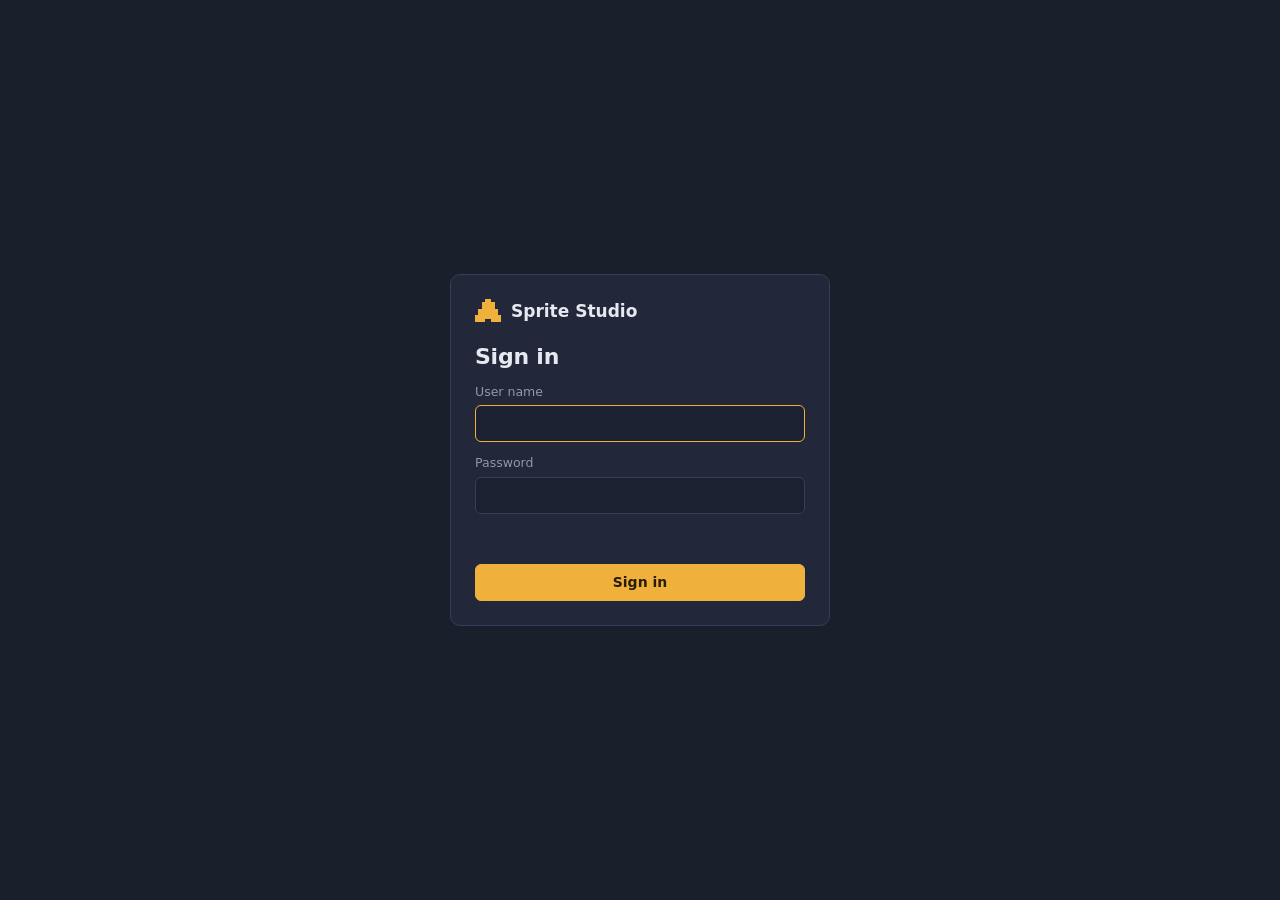
==== webapp/static/login.html @ f3d2a0d7 "feat(webapp)!: sign-in accounts, per-user spaces and sharing Replaces the single shared password wit" ====
<!doctype html>
<html lang="en">
<head>
<meta charset="utf-8">
<meta name="viewport" content="width=device-width, initial-scale=1">
<title>Sprite Studio: sign in</title>
<link rel="icon" href="data:image/svg+xml,%3Csvg xmlns='http://www.w3.org/2000/svg' viewBox='0 0 8 8' shape-rendering='crispEdges'%3E%3Cpath fill='%23f0b13c' d='M3 0h2v1H3zM2 1h4v2H2zM1 3h6v2H1zM0 5h3v2H0zM5 5h3v2H5zM3 5h2v1H3z'/%3E%3C/svg%3E">
<link rel="stylesheet" href="app.css">
<style>
  .gate { min-height: 100vh; display: grid; place-items: center; padding: 16px; }
  .gate form { width: min(380px, 100%); background: var(--panel); border: 1px solid var(--line); border-radius: var(--radius-lg); padding: 24px; }
  .gate .brand { display: flex; align-items: center; gap: 10px; font-weight: 680; font-size: 17px; margin-bottom: 18px; }
  .gate .brand svg { width: 26px; height: 26px; color: var(--amber); }
  .gate label { display: block; margin: 12px 0 4px; font-size: 12.5px; color: var(--muted); }
  .gate input { width: 100%; }
  .gate .btn { width: 100%; margin-top: 18px; }
  .gate .msg { min-height: 20px; margin-top: 12px; font-size: 13px; }
</style>
</head>
<body>
<main class="gate">
  <form id="form" autocomplete="on">
    <div class="brand">
      <svg viewBox="0 0 8 8" shape-rendering="crispEdges" aria-hidden="true"><path fill="currentColor" d="M3 0h2v1H3zM2 1h4v2H2zM1 3h6v2H1zM0 5h3v2H0zM5 5h3v2H5zM3 5h2v1H3z"/></svg>
      <span>Sprite Studio</span>
    </div>
    <h1 id="title">Sign in</h1>
    <p id="intro" class="small muted"></p>
    <div id="fields"></div>
    <div id="msg" class="msg err-text" role="alert"></div>
    <button id="go" class="btn primary" type="submit">Sign in</button>
  </form>
</main>
<script>
"use strict";
const $ = (s) => document.querySelector(s);
const form = $("#form");
let mode = "login";

function field(id, label, type, extra) {
  const wrap = document.createElement("div");
  const l = document.createElement("label");
  l.htmlFor = id;
  l.textContent = label;
  const i = document.createElement("input");
  i.id = id; i.name = id; i.type = type;
  Object.assign(i, extra || {});
  wrap.append(l, i);
  return wrap;
}

function show(m, user) {
  mode = m;
  const f = $("#fields");
  f.replaceChildren();
  $("#msg").textContent = "";
  $("#go").disabled = false;
  if (m === "login") {
    $("#title").textContent = "Sign in";
    $("#intro").textContent = "";
    f.append(field("username", "User name", "text", { autocomplete: "username", autofocus: true, autocapitalize: "none", spellcheck: false }),
             field("password", "Password", "password", { autocomplete: "current-password" }));
    $("#go").textContent = "Sign in";
  } else if (m === "setup") {
    $("#title").textContent = "Create the administrator";
    $("#intro").textContent = "No account exists yet. The setup code was printed when the service started (journalctl -u spritegen-web) and is in the setup_code file of the state folder.";
    f.append(field("code", "Setup code", "text", { autocomplete: "off", autofocus: true, spellcheck: false }),
             field("username", "User name", "text", { autocomplete: "username", autocapitalize: "none", spellcheck: false }),
             field("password", "Password (10 characters or more)", "password", { autocomplete: "new-password" }),
             field("again", "Password again", "password", { autocomplete: "new-password" }));
    $("#go").textContent = "Create the account";
  } else {
    $("#title").textContent = "Choose a new password";
    $("#intro").textContent = (user ? user + ", an" : "An") + " administrator asks you to choose your own password before you go on.";
    f.append(field("current", "Current password", "password", { autocomplete: "current-password", autofocus: true }),
             field("password", "New password (10 characters or more)", "password", { autocomplete: "new-password" }),
             field("again", "New password again", "password", { autocomplete: "new-password" }));
    $("#go").textContent = "Change the password";
  }
}

async function post(path, body) {
  const r = await fetch("/api/auth/" + path, { method: "POST", headers: { "Content-Type": "application/json" }, body: JSON.stringify(body) });
  const data = await r.json().catch(() => ({}));
  if (!r.ok) throw new Error(data.error || r.statusText);
  return data;
}

form.addEventListener("submit", async (e) => {
  e.preventDefault();
  const v = (id) => ($("#" + id) || {}).value || "";
  const go = $("#go");
  go.disabled = true;
  $("#msg").textContent = "";
  try {
    if (mode !== "login" && v("password") !== v("again")) throw new Error("The two passwords differ.");
    if (mode === "login") {
      const me = await post("login", { username: v("username"), password: v("password") });
      if (me.must_change) return show("change", me.username);
    } else if (mode === "setup") {
      await post("setup", { code: v("code").trim(), username: v("username"), password: v("password") });
    } else {
      await post("password", { current: v("current"), new: v("password") });
    }
    location.replace("/");
  } catch (err) {
    $("#msg").textContent = err.message;
    go.disabled = false;
  }
});

(async () => {
  try {
    const s = await (await fetch("/api/auth/state")).json();
    if (s.user && s.user.must_change) return show("change", s.user.username);
    if (s.user) return location.replace("/");
    show(s.setup ? "setup" : "login");
  } catch (_) {
    show("login");
  }
})();
</script>
</body>
</html>
---- webapp/static/app.css ----
/* Sprite Studio. A cool slate workbench with one phosphor-amber accent (a
   phosphor CRT); the sprites sit on a
   "light table" whose backdrop is chosen by the viewer. */

:root {
  --bg: #1a1f2c;
  --panel: #222839;
  --panel-2: #2a3145;
  --line: #363f57;
  --line-soft: #2d3549;
  --text: #e6e9f1;
  --muted: #8f98ae;
  --faint: #626b82;
  --amber: #f0b13c;
  --amber-ink: #2a1d05;
  --amber-soft: rgba(240, 177, 60, 0.14);
  --cyan: #62c3da;
  --ok: #7cc98c;
  --err: #ee6c6c;
  --radius: 6px;
  --radius-lg: 10px;
  --font: ui-sans-serif, system-ui, -apple-system, "Segoe UI", Roboto, "Noto Sans", sans-serif;
  --mono: ui-monospace, "SF Mono", "Cascadia Mono", "DejaVu Sans Mono", monospace;
  /* light-table backdrops */
  --lt-dark: #0f121a;
  --lt-light: #c8cdd8;
  --lt-floor: #1d2a2c;
  --lt-check-a: #2a3142;
  --lt-check-b: #333b4f;
  color-scheme: dark;
}

* { box-sizing: border-box; }
html, body { height: 100%; }
body {
  margin: 0;
  background: var(--bg);
  color: var(--text);
  font: 14px/1.5 var(--font);
  font-variant-numeric: tabular-nums;
}
a { color: var(--amber); text-decoration: none; }
a:hover { text-decoration: underline; }
:focus-visible { outline: 2px solid var(--amber); outline-offset: 2px; }
h1 { font-size: 22px; line-height: 1.25; margin: 0; font-weight: 650; letter-spacing: -0.01em; }
h2 { font-size: 16px; margin: 0 0 12px; font-weight: 620; }
h3 { font-size: 14px; margin: 0 0 8px; font-weight: 620; }
p { margin: 0 0 10px; }
code, .mono { font-family: var(--mono); font-size: 12.5px; }
.muted { color: var(--muted); }
.faint { color: var(--faint); }
.small { font-size: 12.5px; }
.nowrap { white-space: nowrap; }
.err-text { color: var(--err); }
.ok-text { color: var(--ok); }

/* ---- shell */
.shell { display: grid; grid-template-columns: 208px 1fr; min-height: 100vh; }
.rail {
  position: sticky; top: 0; height: 100vh;
  display: flex; flex-direction: column; gap: 2px;
  padding: 14px 10px; background: #171b27; border-right: 1px solid var(--line-soft);
}
.rail a {
  display: flex; align-items: center; justify-content: space-between;
  padding: 7px 10px; border-radius: var(--radius); color: var(--muted); font-weight: 520;
}
.rail a:hover { color: var(--text); background: var(--panel); text-decoration: none; }
.rail a.active { color: var(--text); background: var(--panel-2); box-shadow: inset 2px 0 0 var(--amber); }
.rail .brand { gap: 10px; justify-content: flex-start; color: var(--text); font-weight: 680; font-size: 15px; margin-bottom: 14px; }
.rail .brand svg { width: 22px; height: 22px; color: var(--amber); }
.rail .brand:hover { background: none; }
.rail-gap { height: 14px; }
.rail-version { margin-top: auto; padding: 8px 10px 0; font-size: 12px; color: var(--muted); }
.count { font-size: 11.5px; min-width: 20px; text-align: center; padding: 0 6px; border-radius: 10px; background: var(--panel-2); color: var(--text); }
.count:empty { display: none; }

.body { min-width: 0; display: flex; flex-direction: column; }
.topbar {
  position: sticky; top: 0; z-index: 5;
  display: flex; align-items: center; gap: 18px; justify-content: space-between;
  padding: 10px 28px; background: rgba(26, 31, 44, 0.94); backdrop-filter: blur(6px);
  border-bottom: 1px solid var(--line-soft); min-height: 49px;
}
.gpu-line { display: flex; align-items: center; gap: 14px; color: var(--muted); font-size: 13px; flex-wrap: wrap; }
.dot { display: inline-block; width: 8px; height: 8px; border-radius: 50%; background: var(--faint); margin-right: 6px; vertical-align: 1px; }
.dot.up { background: var(--ok); }
.dot.down { background: var(--err); }
.dot.run { background: var(--cyan); animation: pulse 1.6s ease-in-out infinite; }
@keyframes pulse { 50% { opacity: 0.35; } }
@media (prefers-reduced-motion: reduce) { .dot.run { animation: none; } }
.active-job { display: flex; align-items: center; gap: 10px; font-size: 13px; min-width: 0; }
.active-job .bar { width: 160px; }
.active-job a { color: var(--text); white-space: nowrap; overflow: hidden; text-overflow: ellipsis; max-width: 320px; }

main { padding: 24px 28px 64px; max-width: 1480px; width: 100%; }
main:focus { outline: none; }
.page-head { display: flex; align-items: flex-end; justify-content: space-between; gap: 16px; margin-bottom: 20px; flex-wrap: wrap; }
.page-head p { margin: 6px 0 0; color: var(--muted); max-width: 70ch; }

/* ---- panels and layout */
.panel { background: var(--panel); border: 1px solid var(--line-soft); border-radius: var(--radius-lg); padding: 18px; }
.panel + .panel { margin-top: 16px; }
.cards > .panel, .grid-2 > .panel, .grid-form > .panel, .split > .panel { margin-top: 0; }
.panel-head { display: flex; align-items: center; justify-content: space-between; gap: 12px; margin-bottom: 12px; }
.panel-head h2 { margin: 0; }
.grid-2 { display: grid; grid-template-columns: minmax(0, 1fr) minmax(0, 1fr); gap: 16px; }
.grid-form { display: grid; grid-template-columns: 420px minmax(0, 1fr); gap: 16px; align-items: start; }
.split { display: grid; grid-template-columns: 300px minmax(0, 1fr); gap: 16px; align-items: start; }
.stack > * + * { margin-top: 14px; }
.row { display: flex; align-items: center; gap: 10px; flex-wrap: wrap; }
.row.between { justify-content: space-between; }
@media (max-width: 1100px) { .grid-form, .split, .grid-2 { grid-template-columns: 1fr; } }
@media (max-width: 760px) {
  .shell { grid-template-columns: 1fr; }
  .rail { position: static; height: auto; flex-direction: row; flex-wrap: wrap; }
  .rail-gap { display: none; }
  main { padding: 16px; }
  .topbar { padding: 10px 16px; }
}

/* ---- forms */
.field { display: flex; flex-direction: column; gap: 5px; }
.field + .field, .field + .row, .row + .field, .inline-fields + .field, .inline-fields + .row, .chips + .field { margin-top: 14px; }
.row > .field { margin-top: 0; }
.field > label, .label { font-size: 12.5px; color: var(--muted); font-weight: 560; }
.hint { font-size: 12px; color: var(--faint); }
input[type=text], input[type=number], input[type=password], select, textarea {
  width: 100%; padding: 7px 10px; border-radius: var(--radius);
  border: 1px solid var(--line); background: #1b2131; color: var(--text); font: inherit;
}
textarea { resize: vertical; min-height: 64px; }
input:focus, select:focus, textarea:focus { border-color: var(--amber); outline: none; }
input[type=range] { width: 100%; accent-color: var(--amber); }
input[type=checkbox] { accent-color: var(--amber); width: 15px; height: 15px; }
.check { display: inline-flex; align-items: center; gap: 7px; cursor: pointer; }
.inline-fields { display: grid; grid-template-columns: repeat(auto-fit, minmax(110px, 1fr)); gap: 12px; }
.inline-fields .field + .field { margin-top: 0; }
.range-row { display: grid; grid-template-columns: 1fr 52px; gap: 10px; align-items: center; }
.range-row output { text-align: right; font-family: var(--mono); font-size: 12.5px; }
.range-ends { display: flex; justify-content: space-between; font-size: 11.5px; color: var(--faint); }

.seg { display: inline-flex; flex-wrap: wrap; gap: 0; border: 1px solid var(--line); border-radius: var(--radius); overflow: hidden; }
.seg button { border: 0; border-radius: 0; background: transparent; color: var(--muted); padding: 6px 12px; font: inherit; font-size: 13px; cursor: pointer; }
.seg button + button { border-left: 1px solid var(--line); }
.seg button:hover { color: var(--text); background: var(--panel-2); }
.seg button.on { background: var(--amber-soft); color: var(--amber); }
.chips { display: flex; flex-wrap: wrap; gap: 6px; }
.chip { border: 1px solid var(--line); background: transparent; color: var(--muted); border-radius: 14px; padding: 2px 10px; font: inherit; font-size: 12.5px; cursor: pointer; }
.chip:hover { color: var(--text); border-color: var(--muted); }
.chip.on { color: var(--amber); border-color: var(--amber); background: var(--amber-soft); }

.btn {
  display: inline-flex; align-items: center; justify-content: center; gap: 7px;
  padding: 7px 14px; border-radius: var(--radius); border: 1px solid var(--line);
  background: var(--panel-2); color: var(--text); font: inherit; font-weight: 560; cursor: pointer; white-space: nowrap;
}
.btn:hover { border-color: var(--muted); text-decoration: none; }
.btn:disabled { opacity: 0.45; cursor: not-allowed; }
.btn.primary { background: var(--amber); border-color: var(--amber); color: var(--amber-ink); }
.btn.primary:hover { filter: brightness(1.06); }
.btn.danger { color: var(--err); }
.btn.ghost { background: transparent; border-color: transparent; color: var(--muted); }
.btn.ghost:hover { color: var(--text); border-color: var(--line); }
.btn.sm { padding: 4px 10px; font-size: 12.5px; }
.btn.block { width: 100%; padding: 10px; }

/* ---- progress, status */
.bar { height: 6px; background: var(--line-soft); border-radius: 3px; overflow: hidden; }
.bar > i { display: block; height: 100%; background: var(--cyan); border-radius: 3px; transition: width 0.6s ease; }
.bar.done > i { background: var(--ok); }
.bar.failed > i { background: var(--err); }
.status { display: inline-flex; align-items: center; font-size: 12.5px; color: var(--muted); white-space: nowrap; }
.status.running { color: var(--cyan); }
.status.done { color: var(--ok); }
.status.failed, .status.interrupted { color: var(--err); }
.status.cancelled { color: var(--faint); }
.status.queued { color: var(--amber); }

.empty { padding: 28px; text-align: center; color: var(--muted); border: 1px dashed var(--line); border-radius: var(--radius-lg); }
.empty .btn { margin-top: 12px; }
.note { padding: 10px 12px; border-radius: var(--radius); background: var(--panel-2); color: var(--muted); font-size: 13px; border-left: 2px solid var(--line); }
.note.ok { border-left-color: var(--green, #46a758); }
.lora-note { margin: 12px 0; }
.lora-note a { margin-left: 4px; }
.note.warn { border-left-color: var(--amber); color: var(--text); }
.note.bad { border-left-color: var(--err); color: var(--text); }

/* ---- tables */
table { width: 100%; border-collapse: collapse; }
th { text-align: left; font-size: 12px; color: var(--muted); font-weight: 560; padding: 6px 10px; border-bottom: 1px solid var(--line); }
td { padding: 8px 10px; border-bottom: 1px solid var(--line-soft); vertical-align: middle; }
tr.clickable { cursor: pointer; }
tr.clickable:hover td { background: var(--panel-2); }

/* ---- light table: where sprites are shown */
.lt { background: var(--lt-dark); }
.lt-check { background-color: var(--lt-check-a); background-image:
  linear-gradient(45deg, var(--lt-check-b) 25%, transparent 25%, transparent 75%, var(--lt-check-b) 75%),
  linear-gradient(45deg, var(--lt-check-b) 25%, transparent 25%, transparent 75%, var(--lt-check-b) 75%);
  background-size: 16px 16px; background-position: 0 0, 8px 8px; }
.lt-dark { background: var(--lt-dark); }
.lt-light { background: var(--lt-light); }
.lt-floor { background: var(--lt-floor); }
img.px { image-rendering: pixelated; image-rendering: crisp-edges; display: block; }

.viewbar { display: flex; align-items: center; gap: 14px; flex-wrap: wrap; padding: 10px 12px; background: var(--panel); border: 1px solid var(--line-soft); border-radius: var(--radius-lg); margin-bottom: 14px; position: sticky; top: 58px; z-index: 3; }
.viewbar .label { margin-right: 2px; }

.sprite-row { display: flex; gap: 12px; flex-wrap: wrap; align-items: flex-start; }
.tile { position: relative; border-radius: var(--radius); border: 1px solid var(--line-soft); overflow: hidden; background: var(--panel); }
.tile .stage { display: grid; place-items: center; padding: 10px; min-width: 96px; min-height: 96px; cursor: zoom-in; }
.tile .cap { display: flex; align-items: center; justify-content: space-between; gap: 6px; padding: 5px 8px; font-size: 12px; color: var(--muted); border-top: 1px solid var(--line-soft); }
.tile .cap .cap-text { min-width: 0; }
.tile .cap .name { overflow: hidden; text-overflow: ellipsis; white-space: nowrap; max-width: 150px; }
.tile .cap .secs { font-size: 11px; color: var(--muted); white-space: nowrap; overflow: hidden; text-overflow: ellipsis; }
.tile .cap .seed { cursor: copy; }
.tile.orig { border-color: var(--line); }
.tile.orig .cap { color: var(--text); }
.tile.picked { border-color: var(--amber); box-shadow: 0 0 0 1px var(--amber); }
.tile .tools { display: flex; gap: 2px; }
.icon-btn { border: 0; background: transparent; color: var(--muted); width: 26px; height: 24px; border-radius: 4px; cursor: pointer; display: grid; place-items: center; padding: 0; }
.icon-btn:hover { color: var(--text); background: var(--panel-2); }
.icon-btn.on { color: var(--amber); }
.icon-btn svg { width: 15px; height: 15px; }

.set { padding: 14px 0; border-bottom: 1px solid var(--line-soft); }
.set:last-child { border-bottom: 0; }
.set-head { display: flex; align-items: baseline; gap: 10px; margin-bottom: 10px; }
.set-head h3 { margin: 0; font-family: var(--mono); font-weight: 560; font-size: 13px; }

/* picker of sprites (start from / references) */
.picker { display: grid; grid-template-columns: repeat(auto-fill, minmax(76px, 1fr)); gap: 6px; max-height: 340px; overflow: auto; padding: 2px; }
.pick { border: 1px solid var(--line-soft); border-radius: var(--radius); padding: 6px 4px 3px; cursor: pointer; background: var(--lt-dark); display: flex; flex-direction: column; align-items: center; gap: 3px; }
.pick:hover { border-color: var(--muted); }
.pick.on { border-color: var(--amber); box-shadow: 0 0 0 1px var(--amber); }
.pick img { width: 56px; height: 56px; object-fit: contain; }
.pick span { font-size: 10.5px; color: var(--muted); max-width: 100%; overflow: hidden; text-overflow: ellipsis; white-space: nowrap; }

/* results list */
.list { display: flex; flex-direction: column; gap: 4px; max-height: calc(100vh - 210px); overflow: auto; }
.list-item { display: grid; grid-template-columns: 44px 1fr; gap: 10px; align-items: center; padding: 6px 8px; border-radius: var(--radius); cursor: pointer; border: 1px solid transparent; }
.list-item:hover { background: var(--panel-2); }
.list-item.on { background: var(--panel-2); border-color: var(--line); }
.list-item .thumb { width: 44px; height: 44px; border-radius: 4px; display: grid; place-items: center; overflow: hidden; }
.list-item .thumb img { max-width: 40px; max-height: 40px; }
.list-item .t { font-weight: 560; overflow: hidden; text-overflow: ellipsis; white-space: nowrap; }
.list-item .s { font-size: 12px; color: var(--muted); }
.tag { display: inline-block; font-size: 11px; padding: 0 6px; border-radius: 4px; background: var(--panel-2); color: var(--muted); border: 1px solid var(--line-soft); }
.tag.ok { color: var(--green, #46a758); border-color: rgba(70, 167, 88, 0.45); }
.tag.bad { color: var(--red, #e5484d); border-color: rgba(229, 72, 77, 0.45); }
.btn.danger { color: var(--red, #e5484d); }
.results-tools { display: flex; flex-wrap: wrap; gap: 6px; align-items: center; margin-bottom: 10px; }
.results-tools:empty { display: none; }
.tag.amber { color: var(--amber); border-color: rgba(240, 177, 60, 0.4); }

/* log */
.log { background: #12151e; border: 1px solid var(--line-soft); border-radius: var(--radius); padding: 10px 12px; font: 12px/1.45 var(--mono); color: #c7cede; max-height: 360px; overflow: auto; white-space: pre-wrap; word-break: break-word; margin: 0; }

/* training */
.steps { counter-reset: step; }
.step-head { display: flex; align-items: center; gap: 10px; }
.step-head .n { width: 24px; height: 24px; border-radius: 50%; border: 1px solid var(--line); display: grid; place-items: center; font-size: 12.5px; color: var(--muted); flex: none; }
.step-head .n.done { border-color: var(--ok); color: var(--ok); }
.preview-grid { overflow: auto; }
.preview-grid table { width: auto; }
.preview-grid table td, .preview-grid table th { border: 0; padding: 4px; }
.preview-grid td { text-align: center; }
.preview-grid .prompt-cell { text-align: left; }
.preview-grid .secs { font-size: 11px; color: var(--muted); }
.preview-grid img { width: 150px; height: 150px; border-radius: 4px; cursor: zoom-in; }
.preview-grid th { text-align: center; }
.preview-grid .prompt-cell { max-width: 220px; font-size: 12px; color: var(--muted); vertical-align: top; }
.loss { width: 100%; height: 120px; display: block; }
.stat { display: flex; flex-direction: column; }
.stat b { font-size: 18px; font-weight: 620; }
.stat span { font-size: 12px; color: var(--muted); }
.stats { display: flex; gap: 28px; flex-wrap: wrap; margin-bottom: 12px; }
.caption-cell { font-size: 12.5px; }
.caption-cell textarea { font-size: 12.5px; min-height: 54px; }

/* overview */
.cards { display: grid; grid-template-columns: repeat(auto-fit, minmax(260px, 1fr)); gap: 16px; }
.strip { display: flex; gap: 10px; overflow-x: auto; padding-bottom: 4px; }
.strip a { flex: none; }
.strip .thumb { width: 112px; height: 112px; border-radius: var(--radius); display: grid; place-items: center; border: 1px solid var(--line-soft); }
.strip .thumb img { max-width: 96px; max-height: 96px; }
.strip .lbl { font-size: 12px; color: var(--muted); max-width: 112px; overflow: hidden; text-overflow: ellipsis; white-space: nowrap; margin-top: 4px; }

/* modal (zoomed sprite) */
.modal { position: fixed; inset: 0; z-index: 20; background: rgba(8, 10, 15, 0.86); display: grid; place-items: center; padding: 24px; }
.modal[hidden] { display: none; }
.modal-box { background: var(--panel); border: 1px solid var(--line); border-radius: var(--radius-lg); max-width: min(1100px, 96vw); max-height: 92vh; overflow: auto; padding: 16px; }
.modal-stage { display: grid; place-items: center; padding: 16px; border-radius: var(--radius); min-width: 320px; min-height: 320px; }
.px-grid { position: relative; }
.px-grid::after { content: ""; position: absolute; inset: 0; pointer-events: none;
  background-image: linear-gradient(to right, rgba(255,255,255,0.08) 1px, transparent 1px), linear-gradient(to bottom, rgba(255,255,255,0.08) 1px, transparent 1px);
  background-size: var(--cell) var(--cell); }

/* toasts */
.toasts { position: fixed; right: 18px; bottom: 18px; z-index: 30; display: flex; flex-direction: column; gap: 8px; }
.toast { background: var(--panel-2); border: 1px solid var(--line); border-left: 3px solid var(--ok); border-radius: var(--radius); padding: 10px 14px; max-width: 420px; box-shadow: 0 6px 24px rgba(0,0,0,0.35); }
.toast.bad { border-left-color: var(--err); }

/* touch-up editor */
.touch-stage { position: relative; }
.touch-stage img, .touch-mask { position: absolute; inset: 0; }
.touch-mask { image-rendering: pixelated; cursor: crosshair; touch-action: none; }

/* models */
.model-card { color: var(--text); display: block; }
.model-card:hover { border-color: var(--line); text-decoration: none; }
.dropzone { border: 1px dashed var(--line); border-radius: var(--radius-lg); padding: 22px; text-align: center; cursor: pointer; display: flex; flex-direction: column; gap: 4px; align-items: center; }
.dropzone:hover, .dropzone.over { border-color: var(--amber); background: var(--amber-soft); }
.sprite-grid { display: grid; grid-template-columns: repeat(auto-fill, minmax(132px, 1fr)); gap: 8px; }
.scard { border: 1px solid var(--line-soft); border-radius: var(--radius); padding: 6px; cursor: pointer; background: var(--panel); display: flex; flex-direction: column; gap: 4px; min-width: 0; }
.scard:hover { border-color: var(--muted); }
.scard.on { border-color: var(--amber); box-shadow: 0 0 0 1px var(--amber); }
.scard.off .simg { opacity: 0.45; }
.scard .simg { height: 88px; display: grid; place-items: center; border-radius: 4px; }
.scard .simg img { max-width: 80px; max-height: 80px; }
.scard .sname { font-size: 11px; overflow: hidden; text-overflow: ellipsis; white-space: nowrap; }
.scard .sbadges { display: flex; flex-wrap: wrap; gap: 3px; }
.scard .swords { font-size: 11px; color: var(--muted); overflow: hidden; text-overflow: ellipsis; white-space: nowrap; }
.selbar { position: sticky; top: 58px; z-index: 2; display: flex; align-items: center; gap: 8px; flex-wrap: wrap; padding: 10px 12px; margin-bottom: 10px; background: var(--panel-2); border: 1px solid var(--amber); border-radius: var(--radius); }
.selbar select, .selbar input { width: auto; }
.table-wrap { overflow-x: auto; }
.table-wrap td { padding: 4px; }
.table-wrap input { padding: 5px 7px; font-size: 13px; }

.project-picker { margin: -6px 0 12px; }
.project-picker select { width: 100%; font-size: 13px; padding: 5px 8px; }
.proj-head { margin: 22px 0 10px; font-size: 13px; color: var(--muted); font-weight: 600; }

/* palettes */
.swatches { display: flex; flex-wrap: wrap; gap: 0; margin: 4px 0; border-radius: 3px; overflow: hidden; max-width: 100%; }
.swatches span { width: 10px; height: 10px; }
.note .swatches { display: inline-flex; vertical-align: middle; }
.swatch-edit { display: flex; flex-wrap: wrap; gap: 6px; }
.swatch { position: relative; width: 34px; }
.swatch label { display: block; width: 34px; height: 28px; border-radius: 4px 4px 0 0; cursor: pointer; border: 1px solid var(--line-soft); }
.swatch input[type=color] { opacity: 0; width: 0; height: 0; position: absolute; }
.swatch .tuned { display: block; height: 8px; border-radius: 0 0 4px 4px; border: 1px solid var(--line-soft); border-top: 0; }
.swatch .x { position: absolute; top: -6px; right: -6px; width: 16px; height: 16px; border-radius: 50%; border: 0; background: var(--panel-2); color: var(--muted);
  font-size: 11px; line-height: 16px; padding: 0; cursor: pointer; display: none; }
.swatch:hover .x { display: block; }
.swatch.add { display: flex; align-items: center; justify-content: center; height: 36px; border: 1px dashed var(--line); border-radius: 4px; cursor: pointer; color: var(--muted); }
.tune-grid { display: grid; grid-template-columns: repeat(auto-fill, minmax(220px, 1fr)); gap: 10px 18px; }
.pal-preview { display: flex; flex-wrap: wrap; gap: 14px; padding: 12px; border-radius: var(--radius); }
.pal-pair { display: flex; flex-direction: column; gap: 6px; align-items: center; }
.pal-canvas { image-rendering: pixelated; display: block; }
.pal-stage { padding: 12px; border-radius: var(--radius); }
.list-item.pal-item { display: block; }
.tune label { white-space: nowrap; overflow: hidden; text-overflow: ellipsis; display: block; }
.panel .row > select { width: auto; max-width: 100%; }
.tune-grid .field { margin: 0; }
.auto-tune { display: flex; flex-wrap: wrap; gap: 8px; align-items: center; margin-top: 14px; padding: 10px 12px; border: 1px dashed var(--line); border-radius: var(--radius); }
.auto-tune select { width: auto; max-width: 260px; }
.dialog-layer { z-index: 200; display: grid; place-items: center; }
.dialog-box { max-width: 460px; width: calc(100% - 32px); }
.dialog-box h2 { margin: 0 0 8px; }
.dialog-text { color: var(--muted); margin: 0; line-height: 1.5; white-space: pre-line; }
.bin-list { max-height: 55vh; overflow: auto; margin: 12px 0 0; }
.bin-row { display: flex; align-items: center; gap: 10px; padding: 6px 4px; border-bottom: 1px solid var(--line); }
.bin-row img { width: 40px; height: 40px; object-fit: contain; image-rendering: pixelated; background: var(--panel-2, transparent); }
th.sortable { cursor: pointer; user-select: none; }
th.sortable:hover { color: var(--text, inherit); }
.dialog-input { width: 100%; }
.btn.danger-solid { background: var(--red, #e5484d); border-color: transparent; color: #fff; }

/* long lists: a scrolling box and the page controls under a table */
.scroll-box { max-height: 260px; overflow: auto; }
.pager { display: flex; align-items: center; justify-content: flex-end; gap: 10px; padding: 10px 4px 0; flex-wrap: wrap; }

/* ---- account block in the rail */
.account { margin-top: auto; padding: 10px; border-top: 1px solid var(--line-soft); font-size: 13px; }
.account:empty { display: none; }
.account + .rail-version { margin-top: 0; }
.rail [hidden] { display: none; }
[hidden] { display: none !important; }
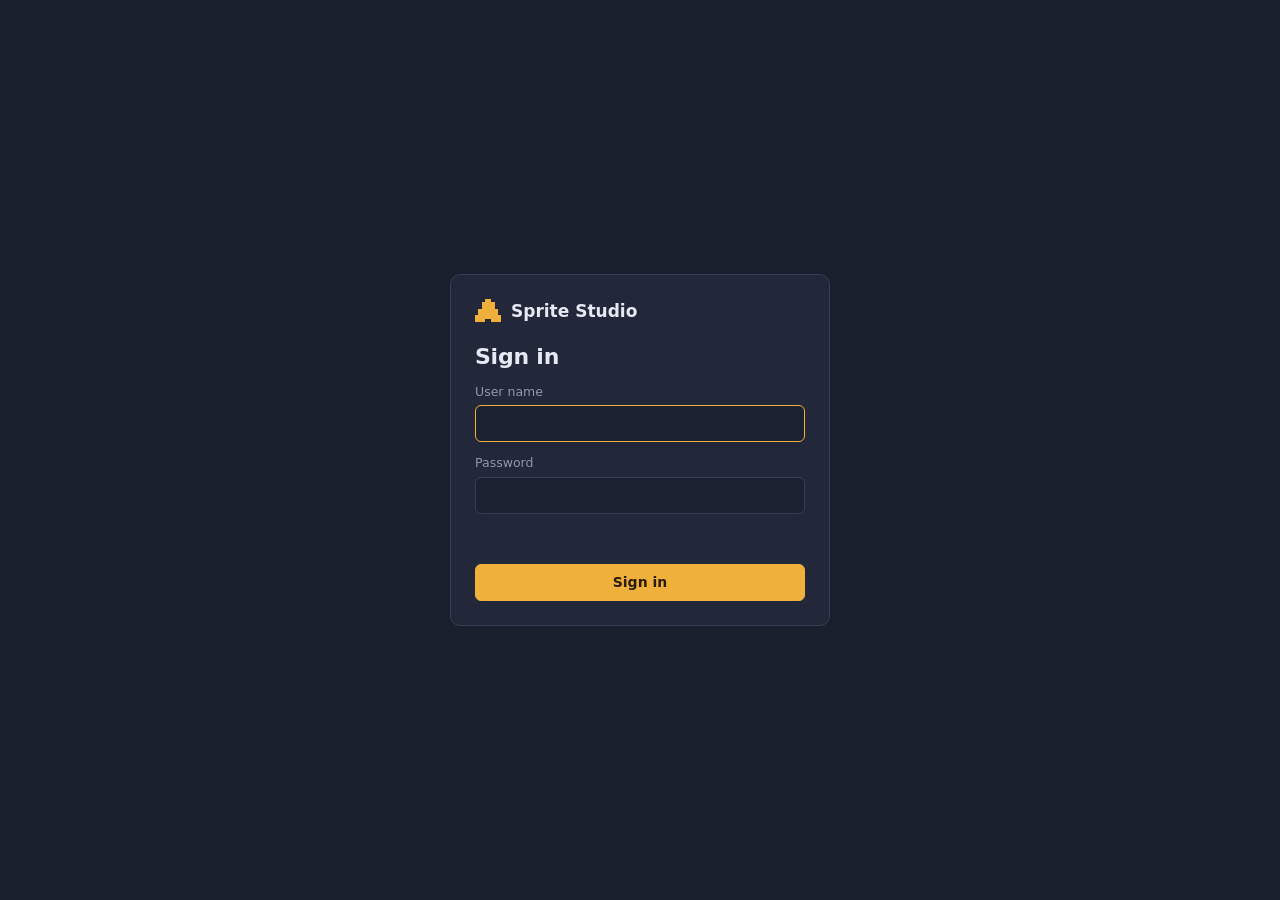
==== commit 92592526: "fix(webapp): centre the sign-in card on wide screens The page's main-content width limit (1480 px, l" ====
--- a/webapp/static/login.html
+++ b/webapp/static/login.html
@@ -7,7 +7,7 @@
 <link rel="icon" href="data:image/svg+xml,%3Csvg xmlns='http://www.w3.org/2000/svg' viewBox='0 0 8 8' shape-rendering='crispEdges'%3E%3Cpath fill='%23f0b13c' d='M3 0h2v1H3zM2 1h4v2H2zM1 3h6v2H1zM0 5h3v2H0zM5 5h3v2H5zM3 5h2v1H3z'/%3E%3C/svg%3E">
 <link rel="stylesheet" href="app.css">
 <style>
-  .gate { min-height: 100vh; display: grid; place-items: center; padding: 16px; }
+  .gate { max-width: none; width: auto; margin: 0; min-height: 100vh; display: grid; place-items: center; padding: 16px; }
   .gate form { width: min(380px, 100%); background: var(--panel); border: 1px solid var(--line); border-radius: var(--radius-lg); padding: 24px; }
   .gate .brand { display: flex; align-items: center; gap: 10px; font-weight: 680; font-size: 17px; margin-bottom: 18px; }
   .gate .brand svg { width: 26px; height: 26px; color: var(--amber); }
--- a/webapp/static/app.css
+++ b/webapp/static/app.css
@@ -168,6 +168,10 @@
 /* ---- progress, status */
 .bar { height: 6px; background: var(--line-soft); border-radius: 3px; overflow: hidden; }
 .bar > i { display: block; height: 100%; background: var(--cyan); border-radius: 3px; transition: width 0.6s ease; }
+.meter { display: inline-flex; align-items: center; gap: 6px; white-space: nowrap; }
+.meter .bar { width: 56px; }
+.meter.warn .bar > i { background: var(--amber); }
+.meter.bad .bar > i { background: var(--err); }
 .bar.done > i { background: var(--ok); }
 .bar.failed > i { background: var(--err); }
 .status { display: inline-flex; align-items: center; font-size: 12.5px; color: var(--muted); white-space: nowrap; }
@@ -378,3 +382,23 @@
 .account + .rail-version { margin-top: 0; }
 .rail [hidden] { display: none; }
 [hidden] { display: none !important; }
+
+/* ---- things that are loading */
+@keyframes spin { to { transform: rotate(360deg); } }
+.spinner { display: inline-block; width: 16px; height: 16px; border: 2px solid var(--line); border-top-color: var(--amber); border-radius: 50%; animation: spin 0.8s linear infinite; vertical-align: -3px; }
+.busy { position: fixed; top: 12px; right: 16px; z-index: 300; background: var(--panel); border: 1px solid var(--line); border-radius: 999px; padding: 7px; box-shadow: 0 2px 10px rgba(0, 0, 0, 0.3); }
+.page-loading { color: var(--muted); padding: 24px 4px; }
+.is-loading { position: relative; pointer-events: none; opacity: 0.55; transition: opacity 0.15s; }
+.is-loading::after { content: ""; position: absolute; top: 12px; right: 12px; width: 20px; height: 20px; border: 2px solid var(--line); border-top-color: var(--amber); border-radius: 50%; animation: spin 0.8s linear infinite; }
+.btn.is-loading { padding-right: 38px; }
+.btn.is-loading::after { top: 50%; right: 12px; margin-top: -10px; }
+@media (prefers-reduced-motion: reduce) { .spinner, .is-loading::after { animation-duration: 3s; } }
+
+/* the corner spinner is for what has none of its own: it hides while a control or the page shows one */
+body:has(.is-loading, .page-loading) .busy { display: none; }
+
+.gallery-grid { display: grid; grid-template-columns: repeat(auto-fill, minmax(150px, 1fr)); gap: 12px; }
+.g-card .g-img { width: 100%; height: 130px; object-fit: contain; }
+.g-card .g-check { position: absolute; top: 6px; left: 6px; z-index: 1; background: color-mix(in srgb, var(--panel) 80%, transparent); border-radius: 4px; padding: 2px 4px; }
+.g-card .secs { overflow: hidden; text-overflow: ellipsis; white-space: nowrap; }
+.dialog-box textarea { width: 100%; font: inherit; }
